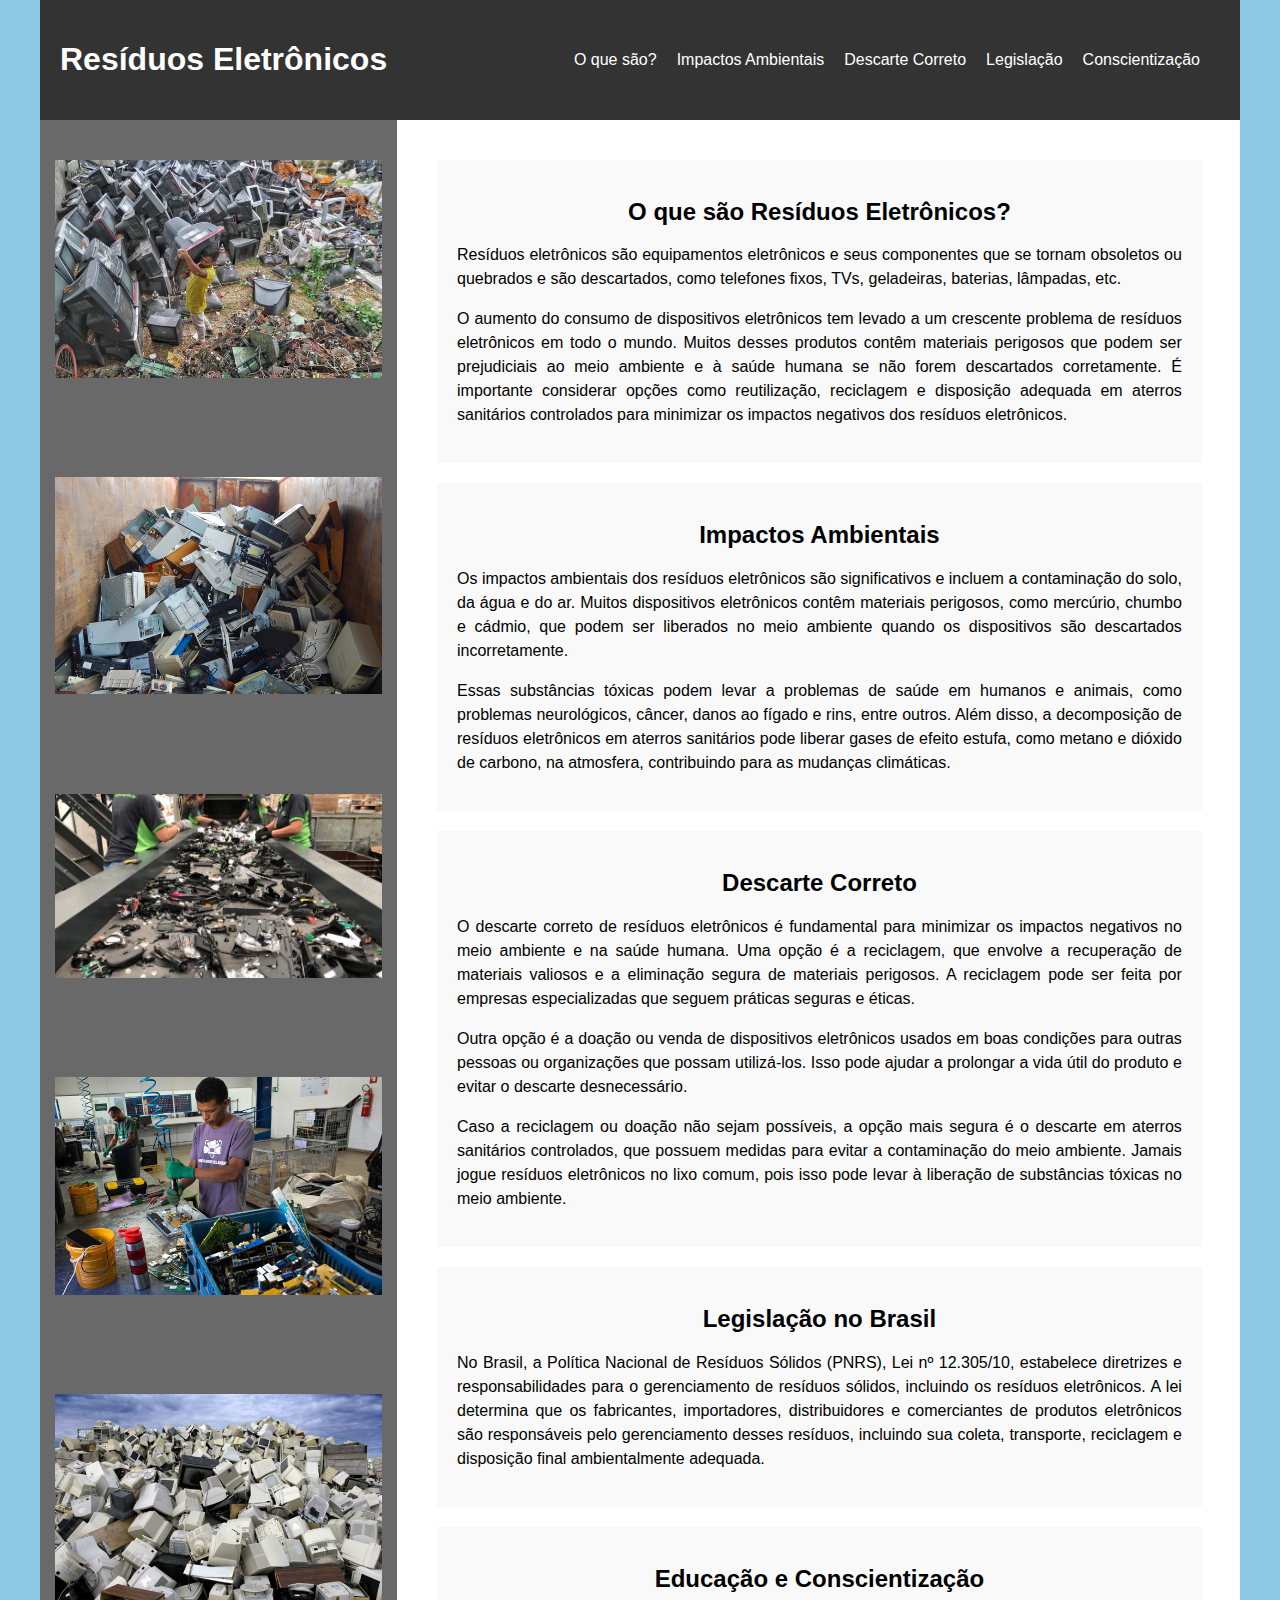
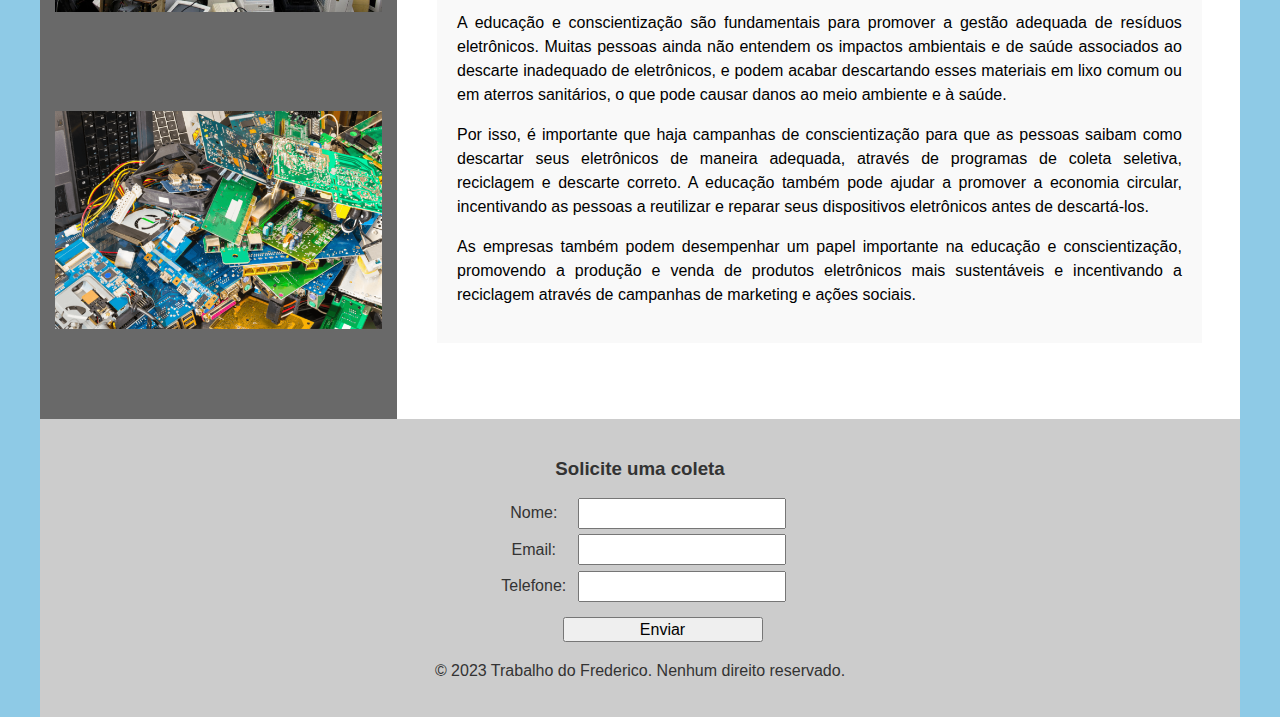
==== Projetos/Residuos Eletronicos/index.html @ dc9ef80a "Add files via upload" ====
<!DOCTYPE html>
<html lang="pt-br">

<head>
    <meta charset="UTF-8">
    <meta http-equiv="X-UA-Compatible" content="IE=edge">
    <meta name="viewport" content="width=device-width, initial-scale=1.0">
    <title>Residuos Eletronicos</title>
    <link rel="stylesheet" href="normalize.css">
    <link rel="stylesheet" href="style.css">
    <link rel="stylesheet" media="(max-width: 768px)" href="mobile.css">


    <head>
        <title>Resíduos Eletrônicos</title>
        <link rel="stylesheet" type="text/css" href="style.css">
    </head>

<body>
<div class="container">
    <header>
        <h1>Resíduos Eletrônicos</h1>
        <nav>
            <ul>
                <li><a href="#o-que-sao">O que são?</a></li>
                <li><a href="#impactos">Impactos Ambientais</a></li>
                <li><a href="#descarte">Descarte Correto</a></li>
                <li><a href="#legislacao">Legislação</a></li>
                <li><a href="#educacao">Conscientização</a></li>
            </ul>
        </nav>
    </header>
    <div class="row">
        <div class="aside">
            <img src="image1.png" alt="Imagem1">
            <img src="image2.png" alt="Imagem2">
            <img src="image3.png" alt="Imagem3">
            <img src="image4.png" alt="Imagem4">
            <img src="image5.png" alt="Imagem5">
            <img src="image6.png" alt="Imagem6">
        </div>
    <main>

        <section id="o-que-sao">
            <h2>O que são Resíduos Eletrônicos?</h2>
            <p>Resíduos eletrônicos são equipamentos eletrônicos e seus componentes que se tornam obsoletos ou quebrados e são descartados, como telefones fixos, TVs, geladeiras, baterias, lâmpadas, etc.</p>
            <p>O aumento do consumo de dispositivos eletrônicos tem levado a um crescente problema de resíduos eletrônicos em todo o mundo. Muitos desses produtos contêm materiais perigosos que podem ser prejudiciais ao meio ambiente e à saúde humana se não forem descartados corretamente. É importante considerar opções como reutilização, reciclagem e disposição adequada em aterros sanitários controlados para minimizar os impactos negativos dos resíduos eletrônicos.</p>
        </section>

        <section id="impactos">
            <h2>Impactos Ambientais</h2>
            <p>Os impactos ambientais dos resíduos eletrônicos são significativos e incluem a contaminação do solo, da água e do ar. Muitos dispositivos eletrônicos contêm materiais perigosos, como mercúrio, chumbo e cádmio, que podem ser liberados no meio ambiente quando os dispositivos são descartados incorretamente.</p>
            <p>Essas substâncias tóxicas podem levar a problemas de saúde em humanos e animais, como problemas neurológicos, câncer, danos ao fígado e rins, entre outros. Além disso, a decomposição de resíduos eletrônicos em aterros sanitários pode liberar gases de efeito estufa, como metano e dióxido de carbono, na atmosfera, contribuindo para as mudanças climáticas.</p>
        </section>

        <section id="descarte">
            <h2>Descarte Correto</h2>
            <p>O descarte correto de resíduos eletrônicos é fundamental para minimizar os impactos negativos no meio ambiente e na saúde humana. Uma opção é a reciclagem, que envolve a recuperação de materiais valiosos e a eliminação segura de materiais perigosos. A reciclagem pode ser feita por empresas especializadas que seguem práticas seguras e éticas.</p>
            <p>Outra opção é a doação ou venda de dispositivos eletrônicos usados em boas condições para outras pessoas ou organizações que possam utilizá-los. Isso pode ajudar a prolongar a vida útil do produto e evitar o descarte desnecessário.</p>
            <p>Caso a reciclagem ou doação não sejam possíveis, a opção mais segura é o descarte em aterros sanitários controlados, que possuem medidas para evitar a contaminação do meio ambiente. Jamais jogue resíduos eletrônicos no lixo comum, pois isso pode levar à liberação de substâncias tóxicas no meio ambiente.</p>
        </section>

        <section id="legislacao">
            <h2>Legislação no Brasil</h2>
            <p>No Brasil, a Política Nacional de Resíduos Sólidos (PNRS), Lei nº 12.305/10, estabelece diretrizes e responsabilidades para o gerenciamento de resíduos sólidos, incluindo os resíduos eletrônicos. A lei determina que os fabricantes, importadores, distribuidores e comerciantes de produtos eletrônicos são responsáveis pelo gerenciamento desses resíduos, incluindo sua coleta, transporte, reciclagem e disposição final ambientalmente adequada.</p>
        </section>

        <section id="educacao">
            <h2>Educação e Conscientização</h2>
            <p>A educação e conscientização são fundamentais para promover a gestão adequada de resíduos eletrônicos. Muitas pessoas ainda não entendem os impactos ambientais e de saúde associados ao descarte inadequado de eletrônicos, e podem acabar descartando esses materiais em lixo comum ou em aterros sanitários, o que pode causar danos ao meio ambiente e à saúde.</p>
            <p>Por isso, é importante que haja campanhas de conscientização para que as pessoas saibam como descartar seus eletrônicos de maneira adequada, através de programas de coleta seletiva, reciclagem e descarte correto. A educação também pode ajudar a promover a economia circular, incentivando as pessoas a reutilizar e reparar seus dispositivos eletrônicos antes de descartá-los.</p>
            <p>As empresas também podem desempenhar um papel importante na educação e conscientização, promovendo a produção e venda de produtos eletrônicos mais sustentáveis e incentivando a reciclagem através de campanhas de marketing e ações sociais.</p>
        </section>
    </main>
    </div>
    
    <footer>
        <div class="coleta">
            <h3>Solicite uma coleta</h3>
            <form>   
                <div>
                        <label for="nome">Nome:</label>
                    <input id="nome" type="text">
                </div>
                    <div>
                        <label for="email">Email:</label>
                    <input id="nome" type="text">
                </div>
                    <div>
                        <label for="telefone">Telefone:</label>
                    <input id="telefone" type="text">
                </div>
                <div class="botao">
                    <input type="submit" value="Enviar">
                </div>
            </form>
        </div>

        <p>&copy; 2023 Trabalho do Frederico. Nenhum direito reservado.</p>
    </footer>

</div>
</body>
</html>
---- Projetos/Residuos Eletronicos/style.css ----
:root{
    scroll-behavior: smooth;
}

body {
	font-family: Arial, sans-serif;
	margin: 0;
	padding: 0;
	background-color: #8ecae6;
}

.container{
	max-width: 1200px;
	margin: auto;
	background-color: #ffffff;
}

.row{
	display: flex;
}

a:hover{
    color: #696969;
}

/* ----------------------------------------Header---------------------------------------- */
header {
	background-color: #333;
	color: #fff;
	display: flex;
	flex-direction: row;
	align-items: center;
	justify-content: space-between;
	padding: 20px;
}

/* ----------------------------------------Nav---------------------------------------- */
nav {
	display: flex;
	flex-direction: row;
	align-items: center;
	justify-content: flex-end;
}

nav ul {
	list-style: none;
	display: flex;
	flex-direction: row;
	margin: 0;
	padding: 0;
}

nav li {
	margin-right: 20px;
}

nav a {
	color: #fff;
	text-decoration: none;
}

/* ----------------------------------------Main---------------------------------------- */
main {
	margin: 20px;
	flex-basis: 70%;
	padding: 20px;
}

section {
	display: inline-block;
	width: 95%;
	margin-bottom: 20px;
	vertical-align: top;
	background-color: #f9f9f9;
	padding: 20px;
    text-align: justify;
    line-height: 1.5em;
}

h1, h2 {
	text-align: center;
}

/* ----------------------------------------Aside---------------------------------------- */
.aside{
	flex-basis: 30%;
	width: 28%;
	padding: 15px;
	background-color: #696969;
}

.aside img{
	max-width: 100%;
	margin-bottom: 70px;
	margin-top: 25px;
}

/* ----------------------------------------Footer---------------------------------------- */
footer {
	background-color: #ccc;
	color: #333;
	text-align: center;
	padding: 20px;
}

label {
    display: inline-block;
    width: 80px;
    height: 30px;

}

input {
    display: inline-block;
    width: 200px;
    height: 25px;
}

.botao{
	margin-left: 45px;
	margin-top: 10px;
	margin-bottom: 20px;
}
---- Projetos/Residuos Eletronicos/mobile.css ----
nav {
		flex-direction: column;
		align-items: flex-start;
		justify-content: center;
	}
	
	nav ul {
		flex-direction: column;
		align-items: center;
		justify-content: center;
		position: absolute;
		top: 100%;
		left: 0;
		background-color: #333;
		width: 100%;
		opacity: 0;
		visibility: hidden;
		transition: all 0.3s ease-in-out;
	}
	
	nav ul.active {
		opacity: 1;
		visibility: visible;
	}
	
	nav li {
		margin: 10px 0;
	}
	
	nav .menu-toggle {
		order: -1;
		display: block;
		padding: 10px;
		color: #fff;
		font-size: 20px;
		cursor: pointer;
	}

    main {
        margin: 20px;
        flex-basis: 100%;
        padding: 20px;
    }
    .aside {
    float: none;
}
---- Projetos/Residuos Eletronicos/style.css ----
:root{
    scroll-behavior: smooth;
}

body {
	font-family: Arial, sans-serif;
	margin: 0;
	padding: 0;
	background-color: #8ecae6;
}

.container{
	max-width: 1200px;
	margin: auto;
	background-color: #ffffff;
}

.row{
	display: flex;
}

a:hover{
    color: #696969;
}

/* ----------------------------------------Header---------------------------------------- */
header {
	background-color: #333;
	color: #fff;
	display: flex;
	flex-direction: row;
	align-items: center;
	justify-content: space-between;
	padding: 20px;
}

/* ----------------------------------------Nav---------------------------------------- */
nav {
	display: flex;
	flex-direction: row;
	align-items: center;
	justify-content: flex-end;
}

nav ul {
	list-style: none;
	display: flex;
	flex-direction: row;
	margin: 0;
	padding: 0;
}

nav li {
	margin-right: 20px;
}

nav a {
	color: #fff;
	text-decoration: none;
}

/* ----------------------------------------Main---------------------------------------- */
main {
	margin: 20px;
	flex-basis: 70%;
	padding: 20px;
}

section {
	display: inline-block;
	width: 95%;
	margin-bottom: 20px;
	vertical-align: top;
	background-color: #f9f9f9;
	padding: 20px;
    text-align: justify;
    line-height: 1.5em;
}

h1, h2 {
	text-align: center;
}

/* ----------------------------------------Aside---------------------------------------- */
.aside{
	flex-basis: 30%;
	width: 28%;
	padding: 15px;
	background-color: #696969;
}

.aside img{
	max-width: 100%;
	margin-bottom: 70px;
	margin-top: 25px;
}

/* ----------------------------------------Footer---------------------------------------- */
footer {
	background-color: #ccc;
	color: #333;
	text-align: center;
	padding: 20px;
}

label {
    display: inline-block;
    width: 80px;
    height: 30px;

}

input {
    display: inline-block;
    width: 200px;
    height: 25px;
}

.botao{
	margin-left: 45px;
	margin-top: 10px;
	margin-bottom: 20px;
}
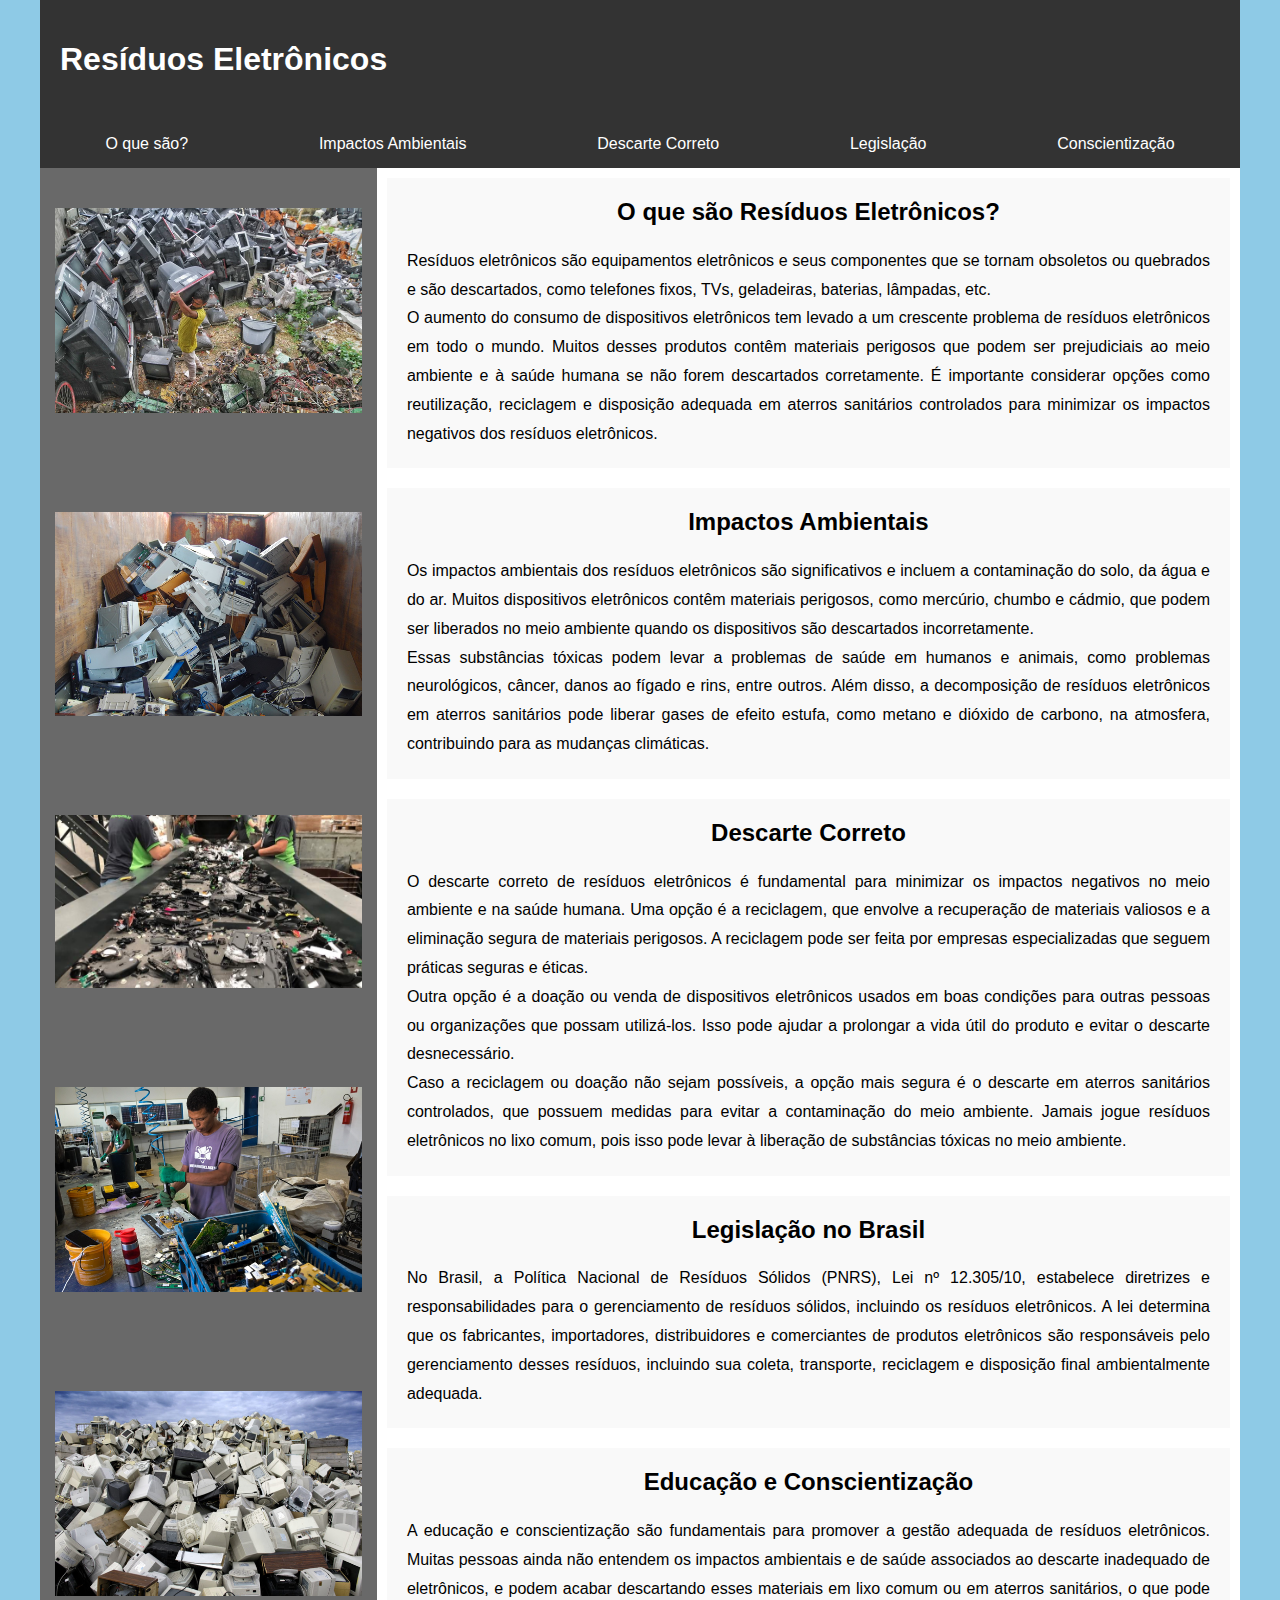
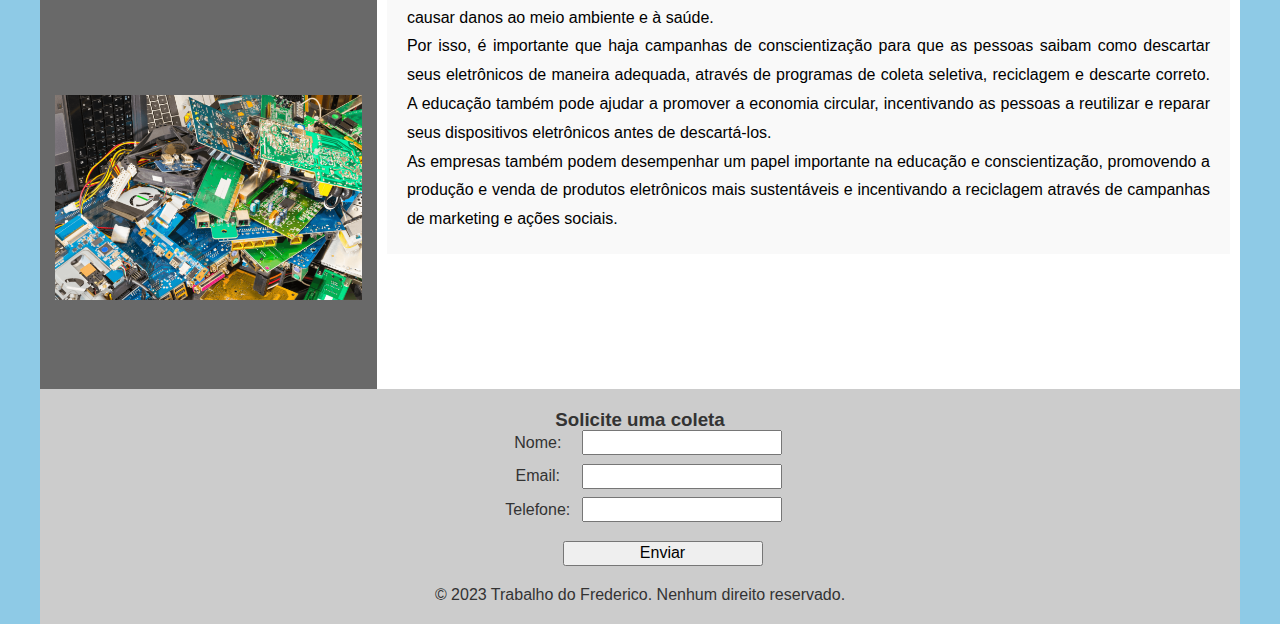
==== commit 70f18327: "Add files via upload" ====
--- a/Projetos/Residuos Eletronicos/index.html
+++ b/Projetos/Residuos Eletronicos/index.html
@@ -9,96 +9,132 @@
     <link rel="stylesheet" href="normalize.css">
     <link rel="stylesheet" href="style.css">
     <link rel="stylesheet" media="(max-width: 768px)" href="mobile.css">
-
-
-    <head>
-        <title>Resíduos Eletrônicos</title>
-        <link rel="stylesheet" type="text/css" href="style.css">
-    </head>
+    <link rel="stylesheet" media="(min-width: 1200px)" href="large.css">
 
 <body>
-<div class="container">
-    <header>
-        <h1>Resíduos Eletrônicos</h1>
-        <nav>
-            <ul>
-                <li><a href="#o-que-sao">O que são?</a></li>
-                <li><a href="#impactos">Impactos Ambientais</a></li>
-                <li><a href="#descarte">Descarte Correto</a></li>
-                <li><a href="#legislacao">Legislação</a></li>
-                <li><a href="#educacao">Conscientização</a></li>
-            </ul>
+    <div class="container">
+        <header>
+            <h1>Resíduos Eletrônicos</h1>
+        </header>
+
+        <nav id="nav">
+            <a href="#nav">&#9776;</a>
+            <a href="#close" id="close">X</a>
+            <div>
+                <a href="#o-que-sao">O que são?</a>
+                <a href="#impactos">Impactos Ambientais</a>
+                <a href="#descarte">Descarte Correto</a>
+                <a href="#legislacao">Legislação</a>
+                <a href="#educacao">Conscientização</a>
+            </div>
         </nav>
-    </header>
-    <div class="row">
-        <div class="aside">
+        <aside>
             <img src="image1.png" alt="Imagem1">
             <img src="image2.png" alt="Imagem2">
             <img src="image3.png" alt="Imagem3">
             <img src="image4.png" alt="Imagem4">
             <img src="image5.png" alt="Imagem5">
             <img src="image6.png" alt="Imagem6">
-        </div>
-    <main>
+        </aside>
+        <main>
 
-        <section id="o-que-sao">
-            <h2>O que são Resíduos Eletrônicos?</h2>
-            <p>Resíduos eletrônicos são equipamentos eletrônicos e seus componentes que se tornam obsoletos ou quebrados e são descartados, como telefones fixos, TVs, geladeiras, baterias, lâmpadas, etc.</p>
-            <p>O aumento do consumo de dispositivos eletrônicos tem levado a um crescente problema de resíduos eletrônicos em todo o mundo. Muitos desses produtos contêm materiais perigosos que podem ser prejudiciais ao meio ambiente e à saúde humana se não forem descartados corretamente. É importante considerar opções como reutilização, reciclagem e disposição adequada em aterros sanitários controlados para minimizar os impactos negativos dos resíduos eletrônicos.</p>
-        </section>
+            <section id="o-que-sao">
+                <h2>O que são Resíduos Eletrônicos?</h2>
+                <p>Resíduos eletrônicos são equipamentos eletrônicos e seus componentes que se tornam obsoletos ou
+                    quebrados e são descartados, como telefones fixos, TVs, geladeiras, baterias, lâmpadas, etc.</p>
+                <p>O aumento do consumo de dispositivos eletrônicos tem levado a um crescente problema de resíduos
+                    eletrônicos em todo o mundo. Muitos desses produtos contêm materiais perigosos que podem ser
+                    prejudiciais ao meio ambiente e à saúde humana se não forem descartados corretamente. É
+                    importante considerar opções como reutilização, reciclagem e disposição adequada em aterros
+                    sanitários controlados para minimizar os impactos negativos dos resíduos eletrônicos.</p>
+            </section>
 
-        <section id="impactos">
-            <h2>Impactos Ambientais</h2>
-            <p>Os impactos ambientais dos resíduos eletrônicos são significativos e incluem a contaminação do solo, da água e do ar. Muitos dispositivos eletrônicos contêm materiais perigosos, como mercúrio, chumbo e cádmio, que podem ser liberados no meio ambiente quando os dispositivos são descartados incorretamente.</p>
-            <p>Essas substâncias tóxicas podem levar a problemas de saúde em humanos e animais, como problemas neurológicos, câncer, danos ao fígado e rins, entre outros. Além disso, a decomposição de resíduos eletrônicos em aterros sanitários pode liberar gases de efeito estufa, como metano e dióxido de carbono, na atmosfera, contribuindo para as mudanças climáticas.</p>
-        </section>
+            <img src="image1.png" alt="Imagem1">
 
-        <section id="descarte">
-            <h2>Descarte Correto</h2>
-            <p>O descarte correto de resíduos eletrônicos é fundamental para minimizar os impactos negativos no meio ambiente e na saúde humana. Uma opção é a reciclagem, que envolve a recuperação de materiais valiosos e a eliminação segura de materiais perigosos. A reciclagem pode ser feita por empresas especializadas que seguem práticas seguras e éticas.</p>
-            <p>Outra opção é a doação ou venda de dispositivos eletrônicos usados em boas condições para outras pessoas ou organizações que possam utilizá-los. Isso pode ajudar a prolongar a vida útil do produto e evitar o descarte desnecessário.</p>
-            <p>Caso a reciclagem ou doação não sejam possíveis, a opção mais segura é o descarte em aterros sanitários controlados, que possuem medidas para evitar a contaminação do meio ambiente. Jamais jogue resíduos eletrônicos no lixo comum, pois isso pode levar à liberação de substâncias tóxicas no meio ambiente.</p>
-        </section>
+            <section id="impactos">
+                <h2>Impactos Ambientais</h2>
+                <p>Os impactos ambientais dos resíduos eletrônicos são significativos e incluem a contaminação do
+                    solo, da água e do ar. Muitos dispositivos eletrônicos contêm materiais perigosos, como
+                    mercúrio, chumbo e cádmio, que podem ser liberados no meio ambiente quando os dispositivos são
+                    descartados incorretamente.</p>
+                <p>Essas substâncias tóxicas podem levar a problemas de saúde em humanos e animais, como problemas
+                    neurológicos, câncer, danos ao fígado e rins, entre outros. Além disso, a decomposição de
+                    resíduos eletrônicos em aterros sanitários pode liberar gases de efeito estufa, como metano e
+                    dióxido de carbono, na atmosfera, contribuindo para as mudanças climáticas.</p>
+            </section>
 
-        <section id="legislacao">
-            <h2>Legislação no Brasil</h2>
-            <p>No Brasil, a Política Nacional de Resíduos Sólidos (PNRS), Lei nº 12.305/10, estabelece diretrizes e responsabilidades para o gerenciamento de resíduos sólidos, incluindo os resíduos eletrônicos. A lei determina que os fabricantes, importadores, distribuidores e comerciantes de produtos eletrônicos são responsáveis pelo gerenciamento desses resíduos, incluindo sua coleta, transporte, reciclagem e disposição final ambientalmente adequada.</p>
-        </section>
+            <img src="image2.png" alt="Imagem2">
 
-        <section id="educacao">
-            <h2>Educação e Conscientização</h2>
-            <p>A educação e conscientização são fundamentais para promover a gestão adequada de resíduos eletrônicos. Muitas pessoas ainda não entendem os impactos ambientais e de saúde associados ao descarte inadequado de eletrônicos, e podem acabar descartando esses materiais em lixo comum ou em aterros sanitários, o que pode causar danos ao meio ambiente e à saúde.</p>
-            <p>Por isso, é importante que haja campanhas de conscientização para que as pessoas saibam como descartar seus eletrônicos de maneira adequada, através de programas de coleta seletiva, reciclagem e descarte correto. A educação também pode ajudar a promover a economia circular, incentivando as pessoas a reutilizar e reparar seus dispositivos eletrônicos antes de descartá-los.</p>
-            <p>As empresas também podem desempenhar um papel importante na educação e conscientização, promovendo a produção e venda de produtos eletrônicos mais sustentáveis e incentivando a reciclagem através de campanhas de marketing e ações sociais.</p>
-        </section>
-    </main>
-    </div>
-    
-    <footer>
-        <div class="coleta">
-            <h3>Solicite uma coleta</h3>
-            <form>   
-                <div>
+            <section id="descarte">
+                <h2>Descarte Correto</h2>
+                <p>O descarte correto de resíduos eletrônicos é fundamental para minimizar os impactos negativos no
+                    meio ambiente e na saúde humana. Uma opção é a reciclagem, que envolve a recuperação de
+                    materiais valiosos e a eliminação segura de materiais perigosos. A reciclagem pode ser feita por
+                    empresas especializadas que seguem práticas seguras e éticas.</p>
+                <p>Outra opção é a doação ou venda de dispositivos eletrônicos usados em boas condições para outras
+                    pessoas ou organizações que possam utilizá-los. Isso pode ajudar a prolongar a vida útil do
+                    produto e evitar o descarte desnecessário.</p>
+                <p>Caso a reciclagem ou doação não sejam possíveis, a opção mais segura é o descarte em aterros
+                    sanitários controlados, que possuem medidas para evitar a contaminação do meio ambiente. Jamais
+                    jogue resíduos eletrônicos no lixo comum, pois isso pode levar à liberação de substâncias
+                    tóxicas no meio ambiente.</p>
+            </section>
+
+            <img src="image3.png" alt="Imagem3">
+
+            <section id="legislacao">
+                <h2>Legislação no Brasil</h2>
+                <p>No Brasil, a Política Nacional de Resíduos Sólidos (PNRS), Lei nº 12.305/10, estabelece
+                    diretrizes e responsabilidades para o gerenciamento de resíduos sólidos, incluindo os resíduos
+                    eletrônicos. A lei determina que os fabricantes, importadores, distribuidores e comerciantes de
+                    produtos eletrônicos são responsáveis pelo gerenciamento desses resíduos, incluindo sua coleta,
+                    transporte, reciclagem e disposição final ambientalmente adequada.</p>
+            </section>
+
+            <img src="image4.png" alt="Imagem4">
+
+            <section id="educacao">
+                <h2>Educação e Conscientização</h2>
+                <p>A educação e conscientização são fundamentais para promover a gestão adequada de resíduos
+                    eletrônicos. Muitas pessoas ainda não entendem os impactos ambientais e de saúde associados ao
+                    descarte inadequado de eletrônicos, e podem acabar descartando esses materiais em lixo comum ou
+                    em aterros sanitários, o que pode causar danos ao meio ambiente e à saúde.</p>
+                <p>Por isso, é importante que haja campanhas de conscientização para que as pessoas saibam como
+                    descartar seus eletrônicos de maneira adequada, através de programas de coleta seletiva,
+                    reciclagem e descarte correto. A educação também pode ajudar a promover a economia circular,
+                    incentivando as pessoas a reutilizar e reparar seus dispositivos eletrônicos antes de
+                    descartá-los.</p>
+                <p>As empresas também podem desempenhar um papel importante na educação e conscientização,
+                    promovendo a produção e venda de produtos eletrônicos mais sustentáveis e incentivando a
+                    reciclagem através de campanhas de marketing e ações sociais.</p>
+            </section>
+        </main>
+        <footer>
+            <div class="coleta">
+                <h3>Solicite uma coleta</h3>
+                <form>
+                    <div>
                         <label for="nome">Nome:</label>
-                    <input id="nome" type="text">
-                </div>
+                        <input id="nome" type="text">
+                    </div>
                     <div>
                         <label for="email">Email:</label>
-                    <input id="nome" type="text">
-                </div>
+                        <input id="nome" type="text">
+                    </div>
                     <div>
                         <label for="telefone">Telefone:</label>
-                    <input id="telefone" type="text">
-                </div>
-                <div class="botao">
-                    <input type="submit" value="Enviar">
-                </div>
-            </form>
-        </div>
+                        <input id="telefone" type="text">
+                    </div>
+                    <div class="botao">
+                        <input type="submit" value="Enviar">
+                    </div>
+                </form>
+            </div>
 
-        <p>&copy; 2023 Trabalho do Frederico. Nenhum direito reservado.</p>
-    </footer>
+            <p>&copy; 2023 Trabalho do Frederico. Nenhum direito reservado.</p>
+        </footer>
 
-</div>
+    </div>
 </body>
+
 </html>--- a/Projetos/Residuos Eletronicos/style.css
+++ b/Projetos/Residuos Eletronicos/style.css
@@ -2,10 +2,14 @@
     scroll-behavior: smooth;
 }
 
+*{
+	margin: 0;
+	padding: 0;
+	box-sizing: border-box;
+}
+
 body {
 	font-family: Arial, sans-serif;
-	margin: 0;
-	padding: 0;
 	background-color: #8ecae6;
 }
 
@@ -15,88 +19,94 @@
 	background-color: #ffffff;
 }
 
-.row{
-	display: flex;
-}
-
 a:hover{
     color: #696969;
 }
 
 /* ----------------------------------------Header---------------------------------------- */
 header {
+	grid-area: header;
 	background-color: #333;
 	color: #fff;
 	display: flex;
 	flex-direction: row;
 	align-items: center;
-	justify-content: space-between;
+	justify-content:space-between;
 	padding: 20px;
 }
 
 /* ----------------------------------------Nav---------------------------------------- */
-nav {
+
+nav div {
+	justify-content: space-around;
+	/* margin-left: 40px; */
+	background-color: #333;
 	display: flex;
-	flex-direction: row;
-	align-items: center;
-	justify-content: flex-end;
 }
 
-nav ul {
-	list-style: none;
-	display: flex;
-	flex-direction: row;
-	margin: 0;
-	padding: 0;
+nav a:any-link {
+	color: #fff;
+	text-decoration: none;
+	/* margin-right: 20px; */
+	padding: 15px 20px;
 }
 
-nav li {
-	margin-right: 20px;
-}
-
-nav a {
-	color: #fff;
-	text-decoration: none;
+nav{
+	grid-area: nav;
+	position: sticky;
+	top: 0;
+	background-color: #333;
 }
 
 /* ----------------------------------------Main---------------------------------------- */
 main {
-	margin: 20px;
-	flex-basis: 70%;
-	padding: 20px;
+	grid-area: main;
+	padding: 10px;
+}
+
+@media screen and (min-width: 769px) {
+	main img{
+		display: none;
+	}
 }
 
 section {
-	display: inline-block;
-	width: 95%;
 	margin-bottom: 20px;
-	vertical-align: top;
 	background-color: #f9f9f9;
 	padding: 20px;
     text-align: justify;
-    line-height: 1.5em;
+    line-height: 1.8em;
 }
 
 h1, h2 {
 	text-align: center;
 }
 
+section h2{
+	margin-bottom: 20px;
+
+}
+
 /* ----------------------------------------Aside---------------------------------------- */
-.aside{
-	flex-basis: 30%;
-	width: 28%;
+aside{
+	grid-area: aside;
 	padding: 15px;
 	background-color: #696969;
 }
 
-.aside img{
+aside img{
 	max-width: 100%;
 	margin-bottom: 70px;
 	margin-top: 25px;
 }
 
+img{
+	max-width: 100%;
+}
+
 /* ----------------------------------------Footer---------------------------------------- */
 footer {
+	grid-area: footer;
 	background-color: #ccc;
 	color: #333;
 	text-align: center;
@@ -122,3 +132,11 @@
 	margin-bottom: 20px;
 }
 
+#close{
+	display: none;
+}
+
+nav > a{
+	display: none;
+}
+
--- a/Projetos/Residuos Eletronicos/mobile.css
+++ b/Projetos/Residuos Eletronicos/mobile.css
@@ -1,47 +1,51 @@
+main img {
+	margin-bottom: 20px;
+}
 
-	nav {
-		flex-direction: column;
-		align-items: flex-start;
-		justify-content: center;
-	}
-	
-	nav ul {
-		flex-direction: column;
-		align-items: center;
-		justify-content: center;
-		position: absolute;
-		top: 100%;
-		left: 0;
-		background-color: #333;
-		width: 100%;
-		opacity: 0;
-		visibility: hidden;
-		transition: all 0.3s ease-in-out;
-	}
-	
-	nav ul.active {
-		opacity: 1;
-		visibility: visible;
-	}
-	
-	nav li {
-		margin: 10px 0;
-	}
-	
-	nav .menu-toggle {
-		order: -1;
-		display: block;
-		padding: 10px;
-		color: #fff;
-		font-size: 20px;
-		cursor: pointer;
-	}
+aside{
+    background-color: #f1f1f1;
+    text-align: center;
+    display: none;
+}
+ p:not(header p){
+    text-align: justify;
+    line-height: 160%;
+}
 
-    main {
-        margin: 20px;
-        flex-basis: 100%;
-        padding: 20px;
-    }
-    .aside {
-    float: none;
+hr{
+    border:1px solid #CCC;
+    margin:50px 0
+}
+
+main{
+    background-color: white;
+    /* padding:40px; */
+}
+
+/* -----------------------------Menu Hamburger--------------------------------- */
+
+nav > a {
+    display: block;
+    text-align: right;
+}
+
+nav div {
+    flex-direction: column;
+    text-align: right;
+    transform: translateX(-100%);
+    width: 100%;
+    position: absolute;
+    transition: transform 1s;
+}
+
+#nav:target div {
+    transform: translateX(0);
+}
+
+#nav:target > a {
+    display: none;
+}
+
+#nav:target #close {
+    display: block;
 }--- a/Projetos/Residuos Eletronicos/large.css
+++ b/Projetos/Residuos Eletronicos/large.css
@@ -0,0 +1,5 @@
+.container{
+    display: grid;
+	grid-template-columns: auto auto auto;
+	grid-template-areas: "header header header" "nav nav nav" "aside main main" "footer footer footer";
+}
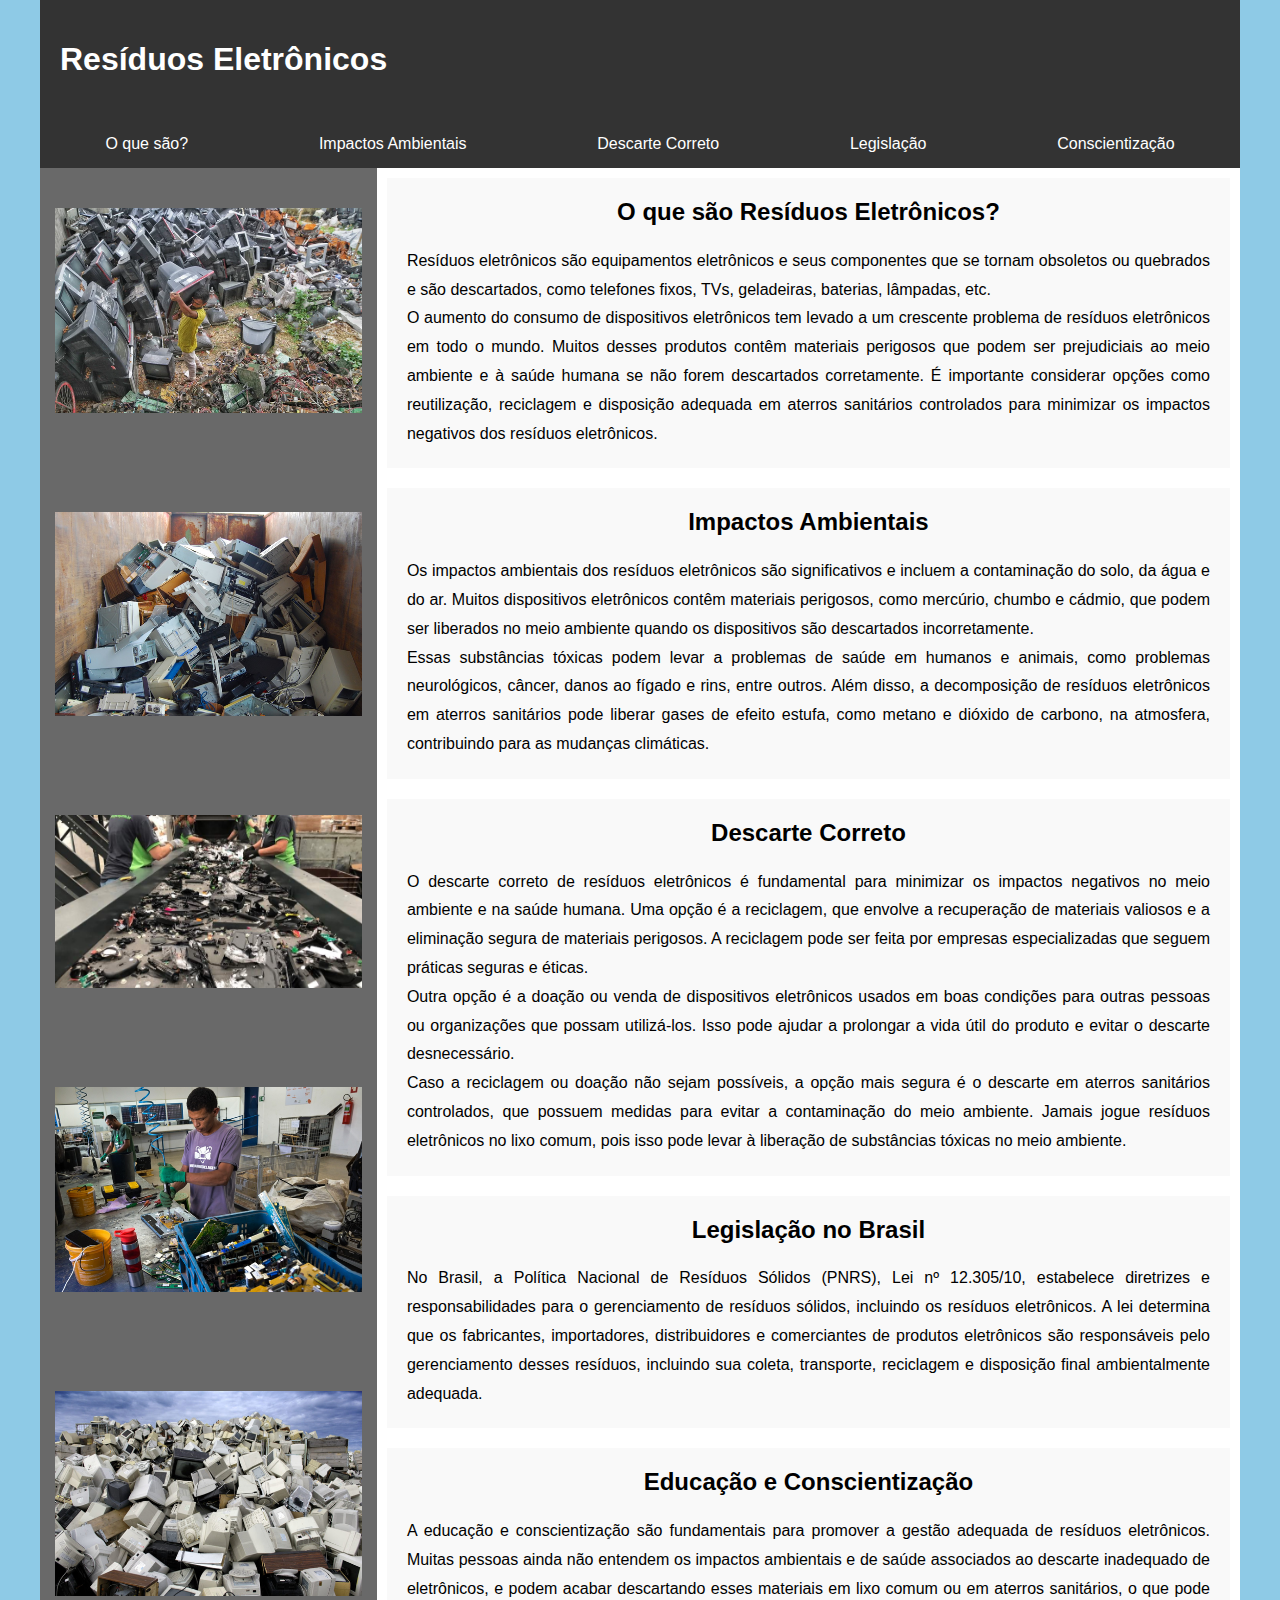
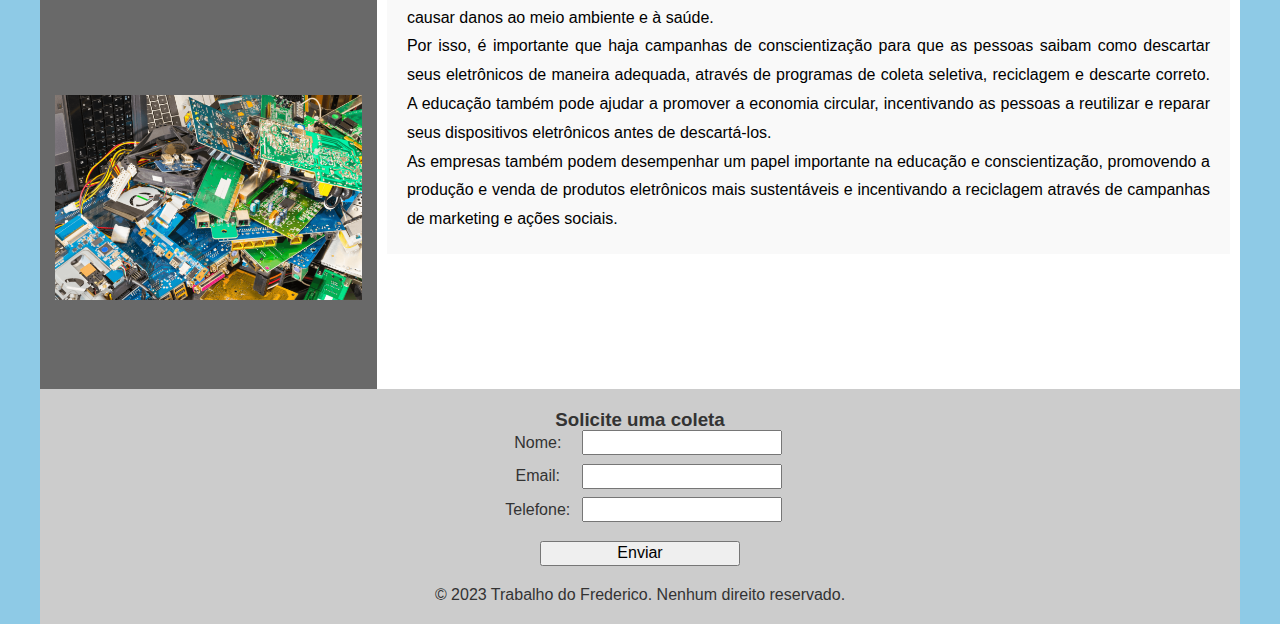
==== commit 8345c13b: "Update index.html" ====
--- a/Projetos/Residuos Eletronicos/index.html
+++ b/Projetos/Residuos Eletronicos/index.html
@@ -9,7 +9,7 @@
     <link rel="stylesheet" href="normalize.css">
     <link rel="stylesheet" href="style.css">
     <link rel="stylesheet" media="(max-width: 768px)" href="mobile.css">
-    <link rel="stylesheet" media="(min-width: 1200px)" href="large.css">
+    <link rel="stylesheet" media="(min-width: 769px)" href="large.css">
 
 <body>
     <div class="container">
@@ -137,4 +137,4 @@
     </div>
 </body>
 
-</html>+</html>
--- a/Projetos/Residuos Eletronicos/style.css
+++ b/Projetos/Residuos Eletronicos/style.css
@@ -127,7 +127,6 @@
 }
 
 .botao{
-	margin-left: 45px;
 	margin-top: 10px;
 	margin-bottom: 20px;
 }
